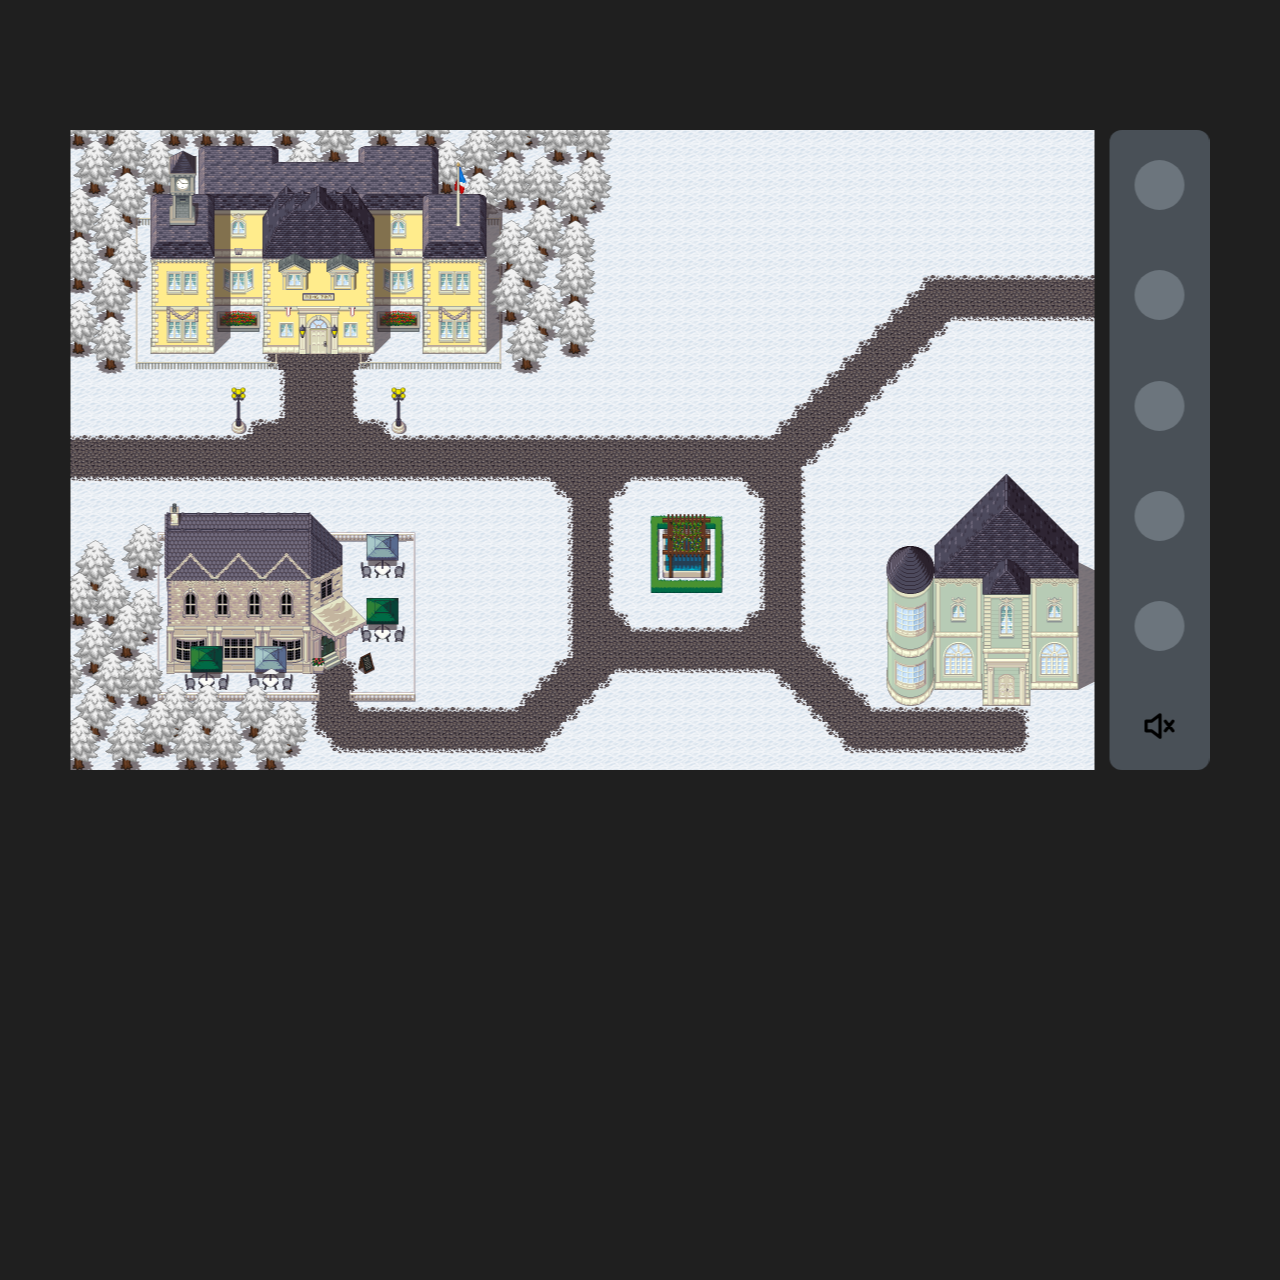
==== game.html @ e9f8766d "Merge branch 'main' of https://github.com/Doud75/rpg_front" ====
<!DOCTYPE html>
<html lang="en">
<head>
    <meta charset="UTF-8">
    <meta http-equiv="X-UA-Compatible" content="IE=edge">
    <meta name="viewport" content="width=device-width, initial-scale=1.0">
    <title>RPG</title>
    <style>

        * {
            margin: 0;
            padding: 0;
            box-sizing: border-box;
        }

        body {

            position: fixed;
            background-color: #1f1f1f;
            overflow: hidden;
            top: 50%;
            left: 50%;
            transform: translate(-50%, -50%);
        }

        #game-container {
            height: 640px;
            width: 1139px;
        }

        

        #inventory {
            position: absolute;
            left: 100%;
            height: 640px;
            transform: translate(-100px);
            width: 100px;
            background-color: #495057;
            border-radius: 12px;
            
            display: flex;
            flex-direction: column;
            align-items: center;
            justify-content: space-around;
        }

        .object {
            height: 50px;
            width: 50px;
            border-radius: 50%;
            background: #6c757d;
            display: flex;
            justify-content: center;
            align-items: center;
        }

        #music-btn {
            width: 30px;
            height: 28px;
            background: url("images/sounds-icon/sound-off.svg");
        }

        #object1, #object2, #object3, #object4, #object5{
            visibility: hidden;
            width: 30px;
            height: 30px;
            border-radius: 50%;
            background-color: aqua;
        }
        
            
        
    </style>
</head>
<body>
    <!-- test -->
    <section id="dialogue"></section>
    <!-- fin du test -->

    <div id="game-container">
        <div id="canva-div">
            <img id="city-map-img" src="/maps/map_principale.png" alt="" style="visibility:hidden; position:absolute;">
            <img id="city-map-right-img" src="/maps/city-parc-right.png" alt="" style="visibility:hidden; position:absolute;">
            <img id="coffee-shop-img" src="/maps/cafe_interieur.png" alt="" style="visibility:hidden; position:absolute;">
            <img id="city-map-left-img" src="/maps/city-parc-left.png" alt="" style="visibility:hidden; position:absolute;">
            <img id="parc-img" src="/maps/parc.png" alt="" style="visibility:hidden; position:absolute;">
            <img id="indoor-library-first-map" src="/maps/indoorlibrary-first-map.png" alt="" style="visibility:hidden; position:absolute;">
            <img id="indoor-library-second-map" src="/maps/indoorlibrary-second-map.png" alt="" style="visibility:hidden; position:absolute;">
            <canvas id="canvas-background" width="1024" height="640" style="position:absolute; background-color: aliceblue;"></canvas>
    
            <canvas id="canvas" width="1024" height="640" style="position:absolute;"></canvas>
            <canvas id="OfficerCanvas" width="1024" height="640" style="position:absolute;"></canvas>

        </div>
    
        <div id="inventory">
            <div class="object" >
                <div id="object1"></div>
            </div>

            <div class="object">
                <div id="object2"></div>
            </div>

            <div class="object">
                <div id="object3"></div>
            </div>

            <div class="object">
                <div id="object4"></div>
            </div>

            <div class="object">
                <div id="object5"></div>
            </div>


            
            <div id="music-btn"></div>
        </div>
    </div>
    
</body>
<script src="/script/function_sound.js"></script>
<script src="class/player_class.js"></script>
<script src="class/pnj_class.js"></script>
<script src="class/police_class.js"></script>
<script src="script/initialize_class.js"></script>
<!-- <script src="script/script.js"></script> -->
<script src="script/MovingOfficer.js"></script>
<script src="script/initZoneCollisions.js"></script>
<script src="script/initSolidCollisions.js"></script>
<script src="script/initDialogueCollisions.js"></script>
<script src="script/initItemCollisions.js"></script>
<script src="script/playerMove.js"></script>
<script src="script/playerCollisions.js"></script>

<script src="script/maps.js"></script>
</html>
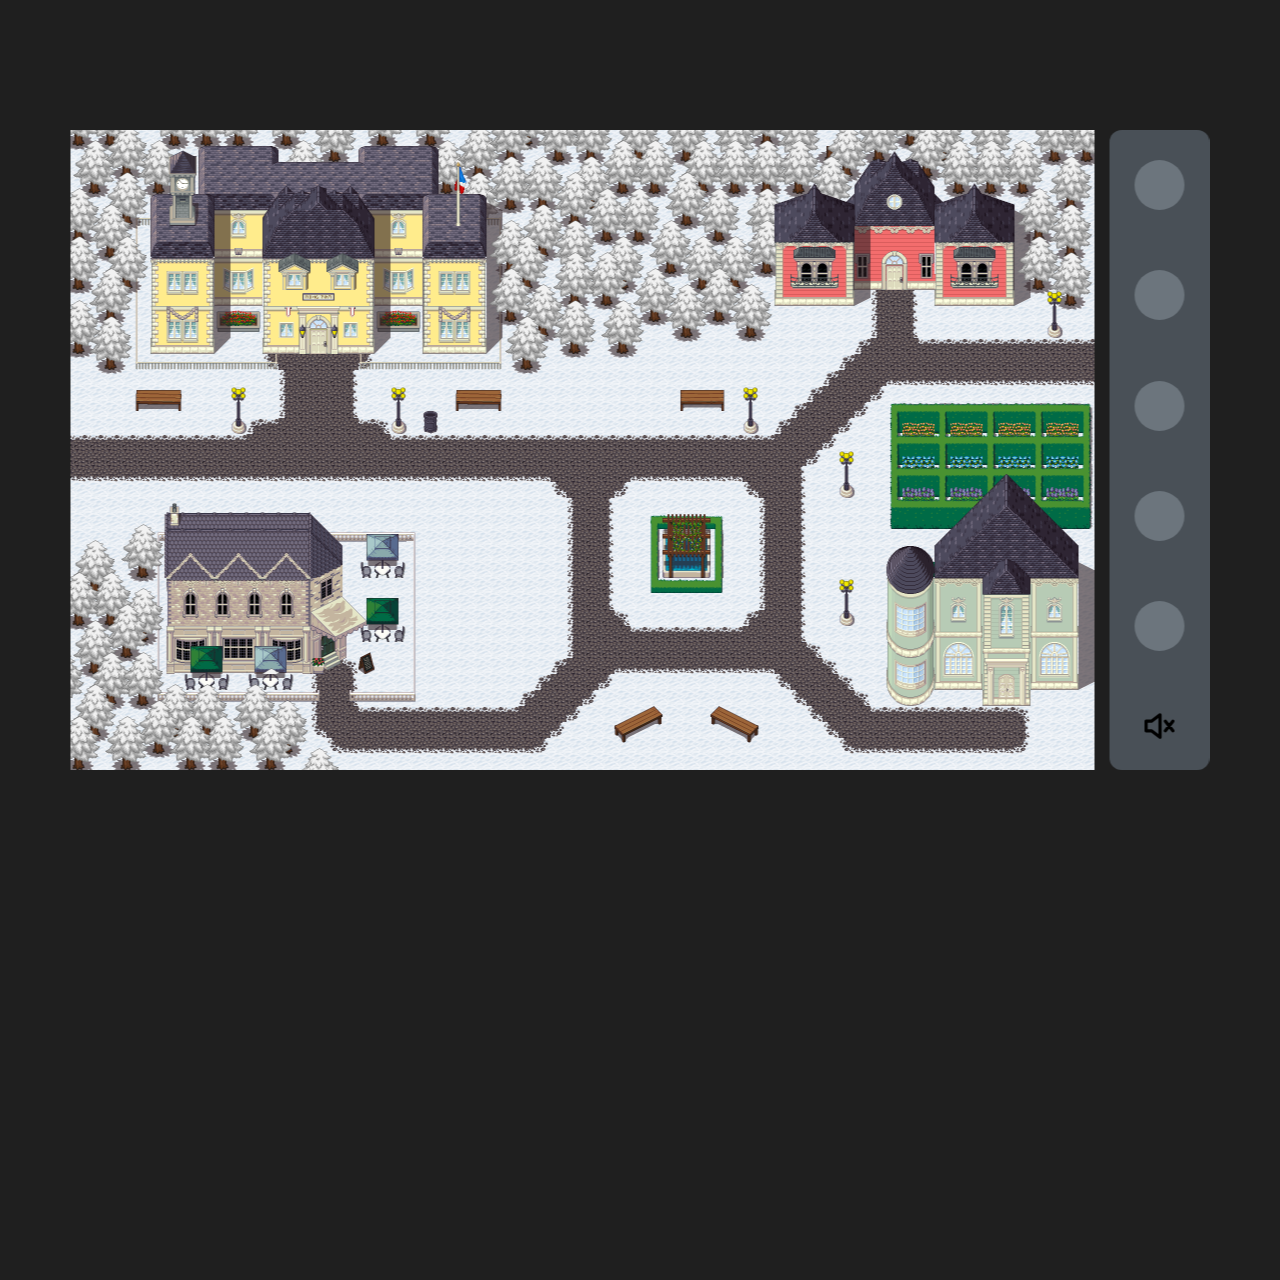
==== commit 7729542c: "merge main policier" ====
--- a/game.html
+++ b/game.html
@@ -61,12 +61,12 @@
             background: url("images/sounds-icon/sound-off.svg");
         }
 
-        #object1, #object2, #object3, #object4, #object5{
+        #map, #key, #list, #pass, #bag{
             visibility: hidden;
             width: 30px;
             height: 30px;
             border-radius: 50%;
-            background-color: aqua;
+   
         }
         
             
@@ -87,32 +87,39 @@
             <img id="parc-img" src="/maps/parc.png" alt="" style="visibility:hidden; position:absolute;">
             <img id="indoor-library-first-map" src="/maps/indoorlibrary-first-map.png" alt="" style="visibility:hidden; position:absolute;">
             <img id="indoor-library-second-map" src="/maps/indoorlibrary-second-map.png" alt="" style="visibility:hidden; position:absolute;">
+
+
             <canvas id="canvas-background" width="1024" height="640" style="position:absolute; background-color: aliceblue;"></canvas>
     
             <canvas id="canvas" width="1024" height="640" style="position:absolute;"></canvas>
-            <canvas id="OfficerCanvas" width="1024" height="640" style="position:absolute;"></canvas>
+            <canvas id="canvas-over" width="1024" height="640" style="position:absolute;"></canvas>
 
         </div>
     
         <div id="inventory">
             <div class="object" >
-                <div id="object1"></div>
+
+                <img src="/images/items/map.svg" id="map"></img>
             </div>
 
             <div class="object">
-                <div id="object2"></div>
+
+                <img src="/images/items/list.svg" id="list"></img>
             </div>
 
             <div class="object">
-                <div id="object3"></div>
+
+                <img src="/images/items/key.svg" id="key"></img>
             </div>
 
             <div class="object">
-                <div id="object4"></div>
+
+                <img src="/images/items/pass.svg" id="pass"></img>
             </div>
 
             <div class="object">
-                <div id="object5"></div>
+
+                <img src="/images/items/bag.svg" id="bag"></img>
             </div>
 
 
@@ -128,13 +135,13 @@
 <script src="class/police_class.js"></script>
 <script src="script/initialize_class.js"></script>
 <!-- <script src="script/script.js"></script> -->
-<script src="script/MovingOfficer.js"></script>
 <script src="script/initZoneCollisions.js"></script>
 <script src="script/initSolidCollisions.js"></script>
 <script src="script/initDialogueCollisions.js"></script>
 <script src="script/initItemCollisions.js"></script>
 <script src="script/playerMove.js"></script>
 <script src="script/playerCollisions.js"></script>
+<script src="script/MovingOfficer.js"></script>
 
 <script src="script/maps.js"></script>
 </html>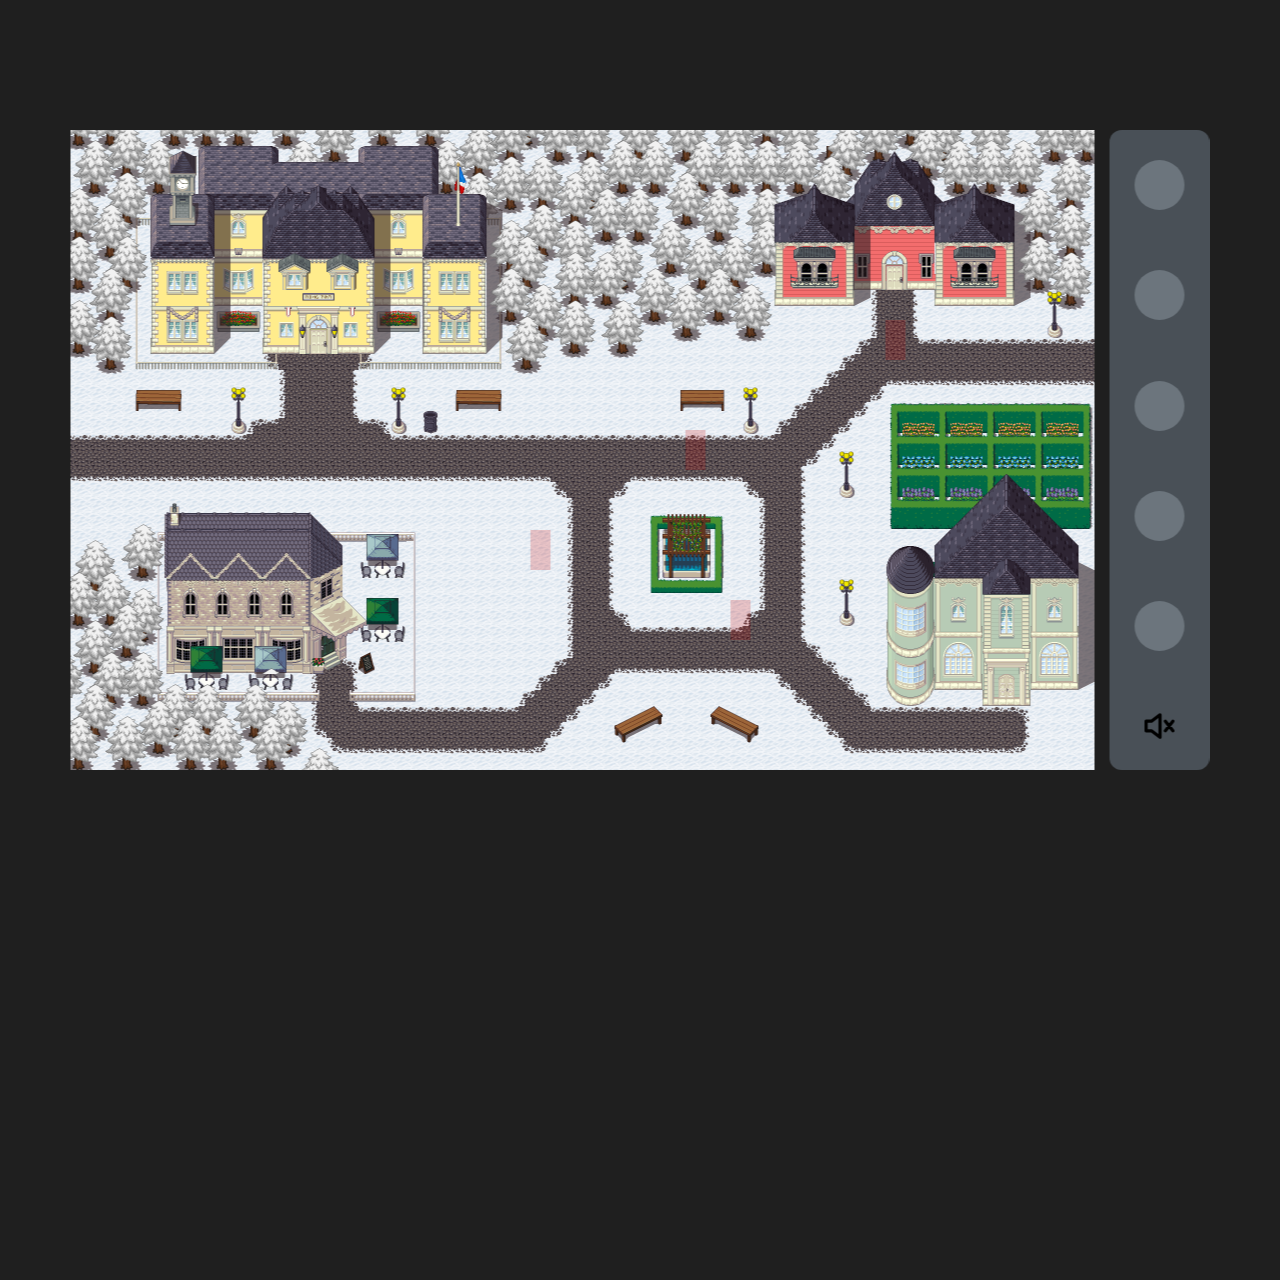
==== commit bafb3144: "merge branch louis policier" ====
--- a/game.html
+++ b/game.html
@@ -133,15 +133,21 @@
 <script src="class/player_class.js"></script>
 <script src="class/pnj_class.js"></script>
 <script src="class/police_class.js"></script>
+
 <script src="script/initialize_class.js"></script>
+
 <!-- <script src="script/script.js"></script> -->
+
 <script src="script/initZoneCollisions.js"></script>
+
 <script src="script/initSolidCollisions.js"></script>
+
 <script src="script/initDialogueCollisions.js"></script>
 <script src="script/initItemCollisions.js"></script>
 <script src="script/playerMove.js"></script>
 <script src="script/playerCollisions.js"></script>
 <script src="script/MovingOfficer.js"></script>
 
+
 <script src="script/maps.js"></script>
 </html>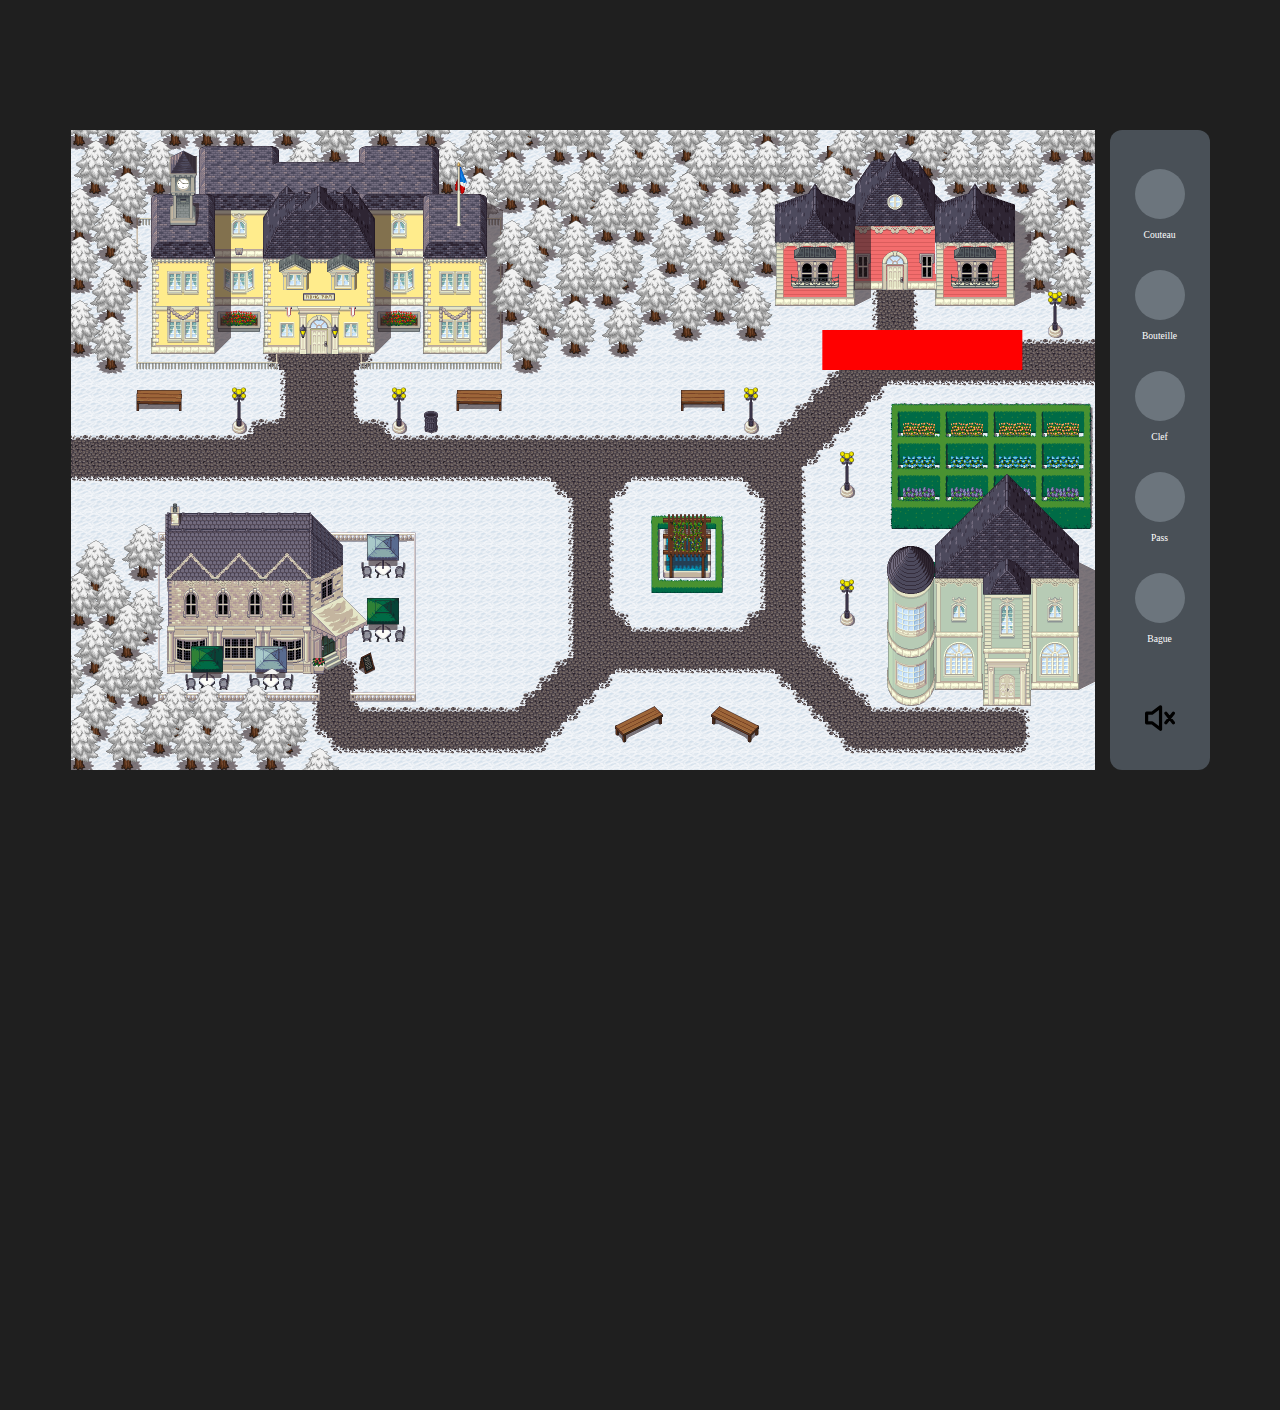
==== commit 8180b477: "Merge branch 'main' into theo" ====
--- a/game.html
+++ b/game.html
@@ -14,13 +14,12 @@
         }
 
         body {
-
-            position: fixed;
+            height: 100vh;
             background-color: #1f1f1f;
             overflow: hidden;
-            top: 50%;
-            left: 50%;
-            transform: translate(-50%, -50%);
+            display: flex;
+            align-items: center;
+            justify-content: center;
         }
 
         #game-container {
@@ -28,13 +27,10 @@
             width: 1139px;
         }
 
-        
-
         #inventory {
-            position: absolute;
-            left: 100%;
-            height: 640px;
-            transform: translate(-100px);
+            margin-left: 1039px;
+            height: 640px;
+            /* transform: translate(-5%); */
             width: 100px;
             background-color: #495057;
             border-radius: 12px;
@@ -42,32 +38,106 @@
             display: flex;
             flex-direction: column;
             align-items: center;
-            justify-content: space-around;
+            justify-content: center;
+        }
+
+        #inventory p {
+            margin-bottom: 30px;
+            color: white;
+            font-family: "Public Pixel";
+            font-size: 0.6em;
         }
 
         .object {
+            margin-bottom: 10px;
             height: 50px;
             width: 50px;
             border-radius: 50%;
             background: #6c757d;
             display: flex;
+            flex-direction: column;
             justify-content: center;
             align-items: center;
         }
 
         #music-btn {
+            margin-top: 30px;
             width: 30px;
             height: 28px;
             background: url("images/sounds-icon/sound-off.svg");
         }
 
-        #map, #key, #list, #pass, #bag{
+        #bottle, #key, #knife, #pass, #ring{
             visibility: hidden;
             width: 30px;
             height: 30px;
-            border-radius: 50%;
    
         }
+
+        .loading-contain {
+            position: absolute;
+            top: 50%;
+            left: 50%;
+            transform: translate(-50%, -50%);
+            width: 1024px;
+            height: 640px;
+            background: #495057;
+
+            display: none;
+            justify-content: center;
+            align-items: center;
+        }
+
+        .loading-box {
+            position: absolute;
+            top: 50%;
+            left: 50%;
+            transform: translate(-50%, -50%);
+            width: 200px;
+            height: 10px;
+        }
+        .loading-bar {
+            width: 0;
+            height: 10px;
+            background: #e9ecef;
+            transition: 0.9s;
+        }
+
+        .win {
+            position: absolute;
+            top: 50%;
+            left: 50%;
+            transform: translate(-50%, -50%);
+            width: 1024px;
+            height: 640px;
+            background: black;
+            color: white;
+            font-family: "Public Pixel";
+            text-align: center;
+            display: none;
+            flex-direction: column;
+            justify-content: center;
+            align-items: center;
+            gap: 50px;
+        }
+
+        .win h3 {
+            text-align: left;
+        }
+
+        #restart {
+            width: 200px;
+            height: 50px;
+            border: none;
+            border-radius: 50px;
+
+            font-family: "Public Pixel";
+        }
+
+        #restart:hover {
+            background: #adb5bd;
+        }
+
         
             
         
@@ -98,56 +168,73 @@
     
         <div id="inventory">
             <div class="object" >
-
-                <img src="/images/items/map.svg" id="map"></img>
-            </div>
-
-            <div class="object">
-
-                <img src="/images/items/list.svg" id="list"></img>
-            </div>
-
-            <div class="object">
-
-                <img src="/images/items/key.svg" id="key"></img>
-            </div>
-
-            <div class="object">
-
+                <img src="/images/items/knife.svg" id="knife"></img>
+            </div>
+            <p>Couteau</p>
+            
+            <div class="object">
+                <img src="/images/items/bottle.svg" id="bottle"></img>              
+            </div>
+            <p>Bouteille</p>
+
+            <div class="object">
+                <img src="/images/items/key.svg" id="key"></img>       
+            </div>
+            <p>Clef</p>
+
+            <div class="object">
                 <img src="/images/items/pass.svg" id="pass"></img>
             </div>
-
-            <div class="object">
-
-                <img src="/images/items/bag.svg" id="bag"></img>
-            </div>
-
-
-            
+            <p>Pass</p>
+
+            <div class="object">
+                <img src="/images/items/ring.svg" id="ring"></img>
+            </div>
+            <p>Bague</p>
+
             <div id="music-btn"></div>
         </div>
     </div>
+
+    <div class="loading-contain" >
+        <div class="loading-box">
+            <div class="loading-bar"></div>
+        </div>
+    </div>
+
+    <div class="win" >
+        <h1>GG bien ouej !</h1>
+        <h2>Crédits :</h2>
+        <h3>
+            - Adrien Quimbre<br>
+                - Billy Iea<br>
+                - Dylan Langevin<br>
+                - Lancelot Boyer<br>
+                - Léa Mhoumadi<br>
+                - Louis Rocca<br>
+                - Théo Duval 
+        </h3>
+
+        <button id="restart">rejouer</button>
+    </div>
+
+    
     
 </body>
 <script src="/script/function_sound.js"></script>
 <script src="class/player_class.js"></script>
 <script src="class/pnj_class.js"></script>
 <script src="class/police_class.js"></script>
-
 <script src="script/initialize_class.js"></script>
-
 <!-- <script src="script/script.js"></script> -->
-
 <script src="script/initZoneCollisions.js"></script>
-
 <script src="script/initSolidCollisions.js"></script>
-
 <script src="script/initDialogueCollisions.js"></script>
 <script src="script/initItemCollisions.js"></script>
 <script src="script/playerMove.js"></script>
 <script src="script/playerCollisions.js"></script>
 <script src="script/MovingOfficer.js"></script>
 
-
 <script src="script/maps.js"></script>
+
 </html>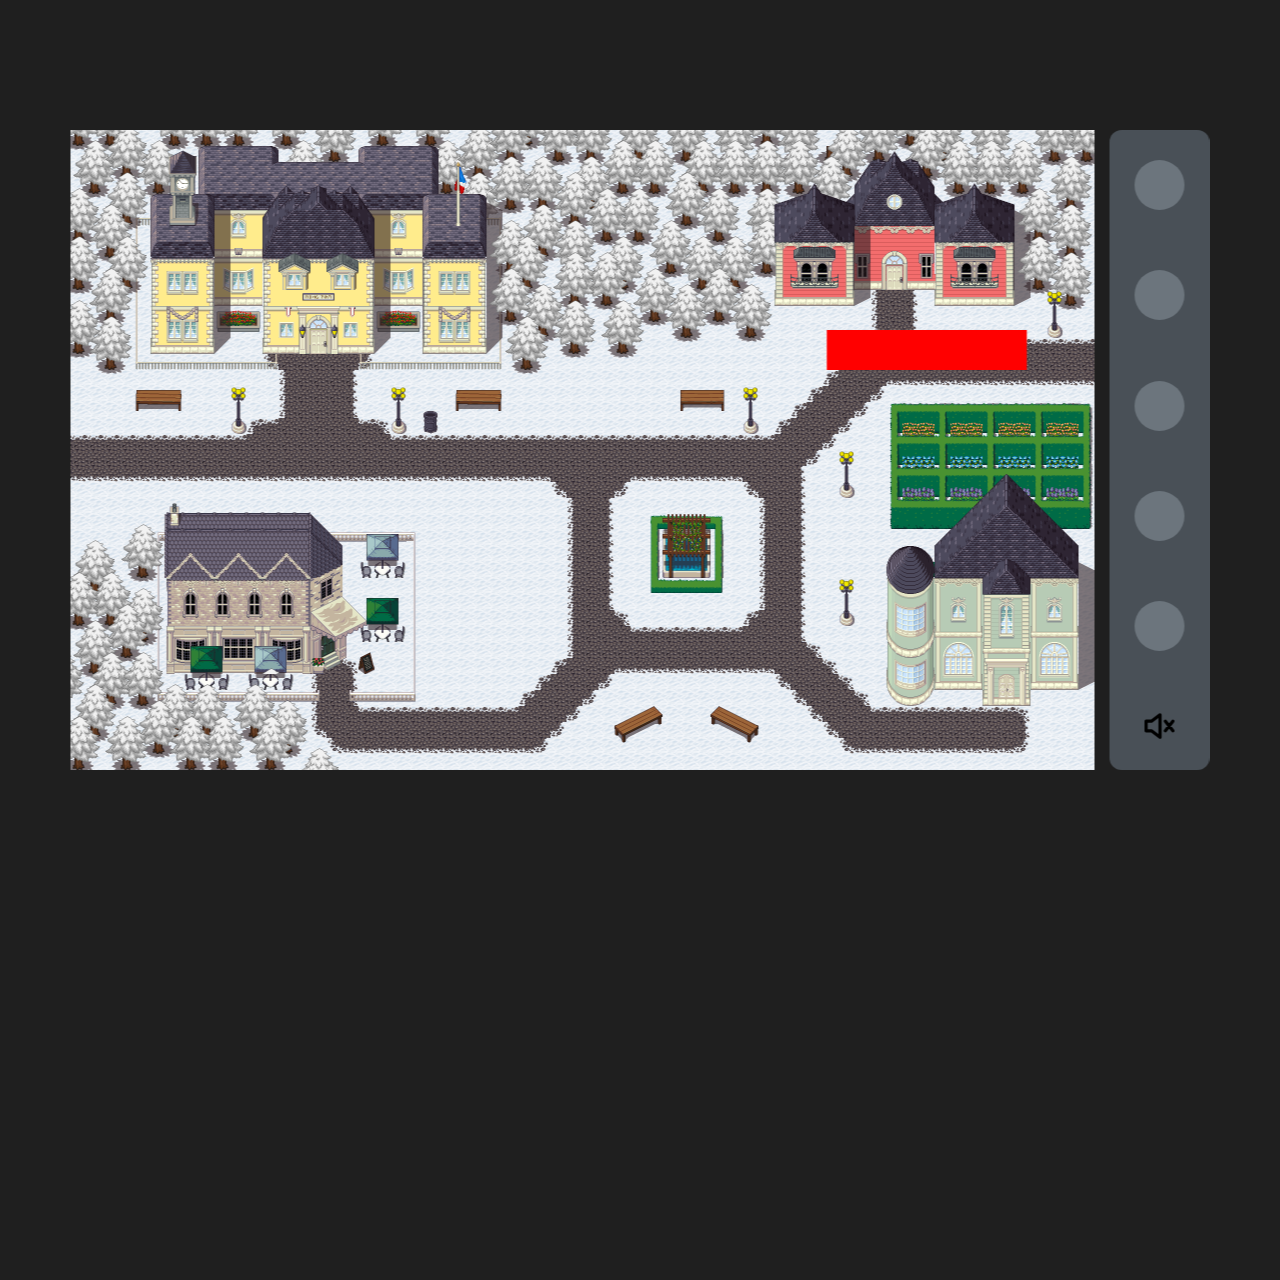
==== commit e2b9daed: "Dialogue des Pnj principaux" ====
--- a/game.html
+++ b/game.html
@@ -14,12 +14,13 @@
         }
 
         body {
-            height: 100vh;
+
+            position: fixed;
             background-color: #1f1f1f;
             overflow: hidden;
-            display: flex;
-            align-items: center;
-            justify-content: center;
+            top: 50%;
+            left: 50%;
+            transform: translate(-50%, -50%);
         }
 
         #game-container {
@@ -27,10 +28,13 @@
             width: 1139px;
         }
 
+        
+
         #inventory {
-            margin-left: 1039px;
+            position: absolute;
+            left: 100%;
             height: 640px;
-            /* transform: translate(-5%); */
+            transform: translate(-100px);
             width: 100px;
             background-color: #495057;
             border-radius: 12px;
@@ -38,106 +42,32 @@
             display: flex;
             flex-direction: column;
             align-items: center;
-            justify-content: center;
-        }
-
-        #inventory p {
-            margin-bottom: 30px;
-            color: white;
-            font-family: "Public Pixel";
-            font-size: 0.6em;
+            justify-content: space-around;
         }
 
         .object {
-            margin-bottom: 10px;
             height: 50px;
             width: 50px;
             border-radius: 50%;
             background: #6c757d;
             display: flex;
-            flex-direction: column;
             justify-content: center;
             align-items: center;
         }
 
         #music-btn {
-            margin-top: 30px;
             width: 30px;
             height: 28px;
             background: url("images/sounds-icon/sound-off.svg");
         }
 
-        #bottle, #key, #knife, #pass, #ring{
+        #map, #key, #list, #pass, #bag{
             visibility: hidden;
             width: 30px;
             height: 30px;
+            border-radius: 50%;
    
         }
-
-        .loading-contain {
-            position: absolute;
-            top: 50%;
-            left: 50%;
-            transform: translate(-50%, -50%);
-            width: 1024px;
-            height: 640px;
-            background: #495057;
-
-            display: none;
-            justify-content: center;
-            align-items: center;
-        }
-
-        .loading-box {
-            position: absolute;
-            top: 50%;
-            left: 50%;
-            transform: translate(-50%, -50%);
-            width: 200px;
-            height: 10px;
-        }
-        .loading-bar {
-            width: 0;
-            height: 10px;
-            background: #e9ecef;
-            transition: 0.9s;
-        }
-
-        .win {
-            position: absolute;
-            top: 50%;
-            left: 50%;
-            transform: translate(-50%, -50%);
-            width: 1024px;
-            height: 640px;
-            background: black;
-            color: white;
-            font-family: "Public Pixel";
-            text-align: center;
-            display: none;
-            flex-direction: column;
-            justify-content: center;
-            align-items: center;
-            gap: 50px;
-        }
-
-        .win h3 {
-            text-align: left;
-        }
-
-        #restart {
-            width: 200px;
-            height: 50px;
-            border: none;
-            border-radius: 50px;
-
-            font-family: "Public Pixel";
-        }
-
-        #restart:hover {
-            background: #adb5bd;
-        }
-
         
             
         
@@ -168,65 +98,45 @@
     
         <div id="inventory">
             <div class="object" >
-                <img src="/images/items/knife.svg" id="knife"></img>
+
+                <img src="/images/items/map.svg" id="map"></img>
             </div>
-            <p>Couteau</p>
-            
-            <div class="object">
-                <img src="/images/items/bottle.svg" id="bottle"></img>              
-            </div>
-            <p>Bouteille</p>
 
             <div class="object">
-                <img src="/images/items/key.svg" id="key"></img>       
+
+                <img src="/images/items/list.svg" id="list"></img>
             </div>
-            <p>Clef</p>
 
             <div class="object">
+
+                <img src="/images/items/key.svg" id="key"></img>
+            </div>
+
+            <div class="object">
+
                 <img src="/images/items/pass.svg" id="pass"></img>
             </div>
-            <p>Pass</p>
 
             <div class="object">
-                <img src="/images/items/ring.svg" id="ring"></img>
+
+                <img src="/images/items/bag.svg" id="bag"></img>
             </div>
-            <p>Bague</p>
 
+
+            
             <div id="music-btn"></div>
         </div>
     </div>
-
-    <div class="loading-contain" >
-        <div class="loading-box">
-            <div class="loading-bar"></div>
-        </div>
-    </div>
-
-    <div class="win" >
-        <h1>GG bien ouej !</h1>
-        <h2>Crédits :</h2>
-        <h3>
-            - Adrien Quimbre<br>
-                - Billy Iea<br>
-                - Dylan Langevin<br>
-                - Lancelot Boyer<br>
-                - Léa Mhoumadi<br>
-                - Louis Rocca<br>
-                - Théo Duval 
-        </h3>
-
-        <button id="restart">rejouer</button>
-    </div>
-
-    
     
 </body>
+
 <script src="/script/function_sound.js"></script>
 <script src="class/player_class.js"></script>
 <script src="class/pnj_class.js"></script>
 <script src="class/police_class.js"></script>
 <script src="script/initialize_class.js"></script>
 <!-- <script src="script/script.js"></script> -->
+
 <script src="script/initZoneCollisions.js"></script>
 <script src="script/initSolidCollisions.js"></script>
 <script src="script/initDialogueCollisions.js"></script>
@@ -234,7 +144,5 @@
 <script src="script/playerMove.js"></script>
 <script src="script/playerCollisions.js"></script>
 <script src="script/MovingOfficer.js"></script>
-
 <script src="script/maps.js"></script>
-
 </html>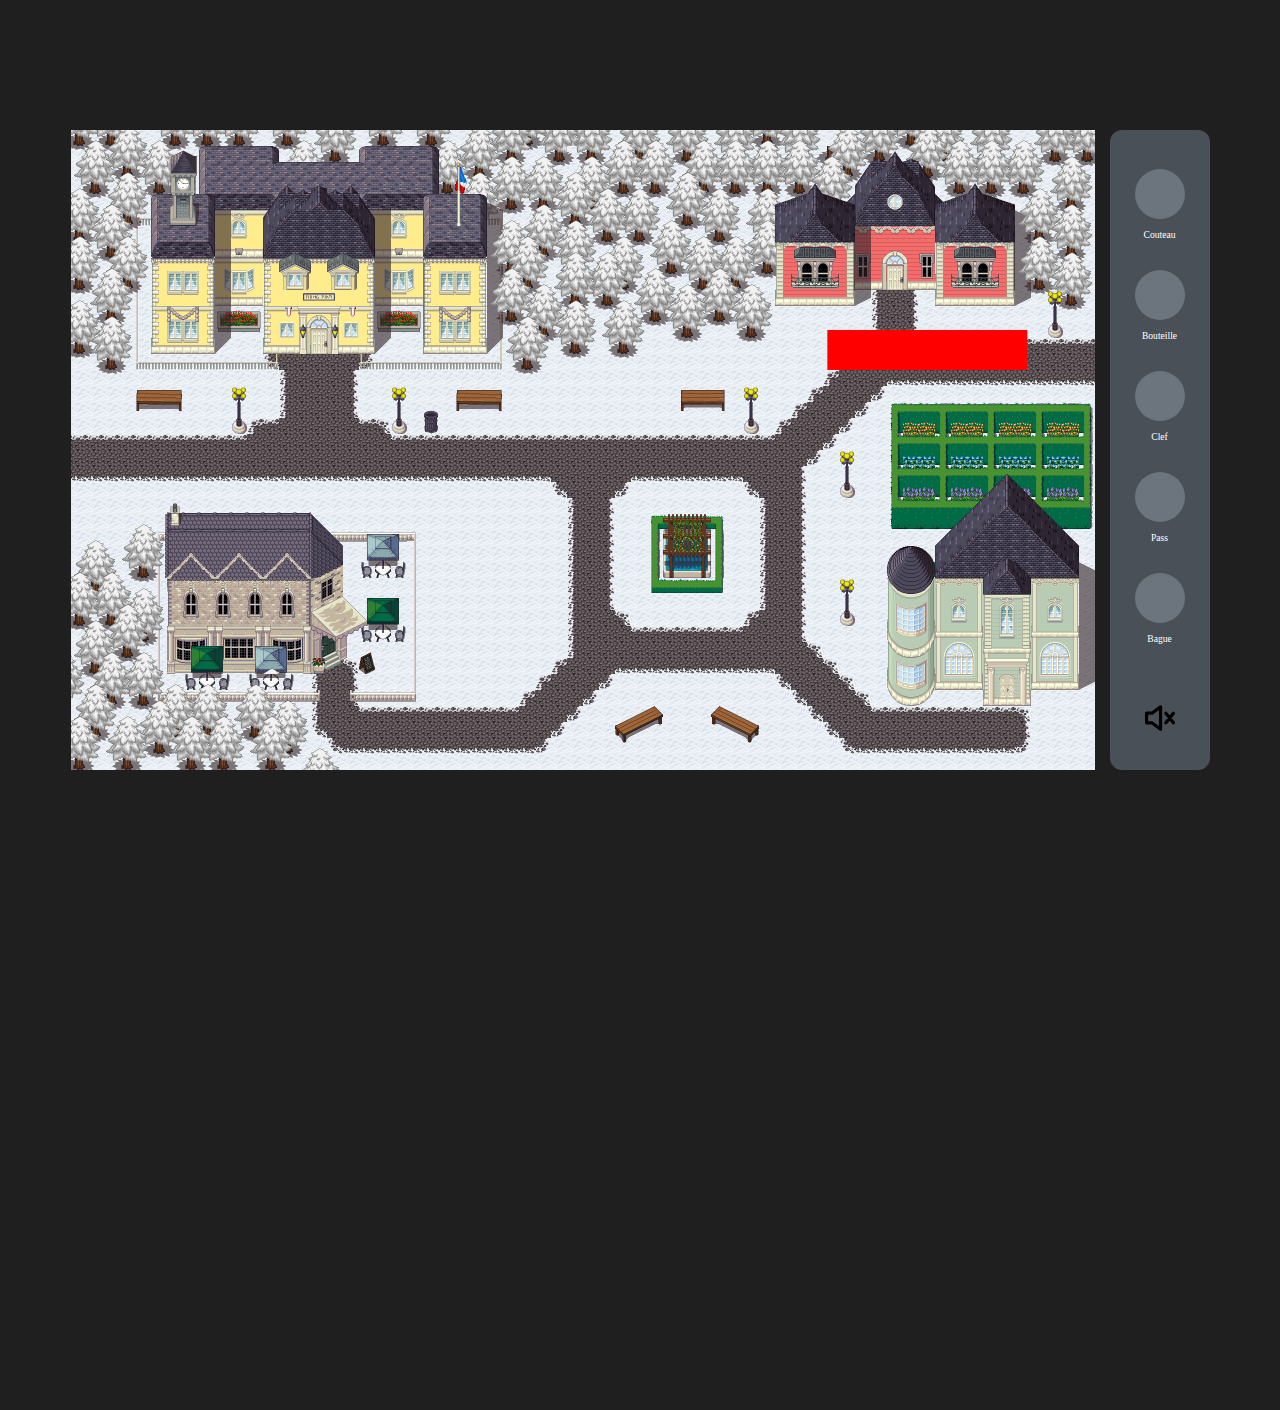
==== commit c3f85d27: "Dialogue Pnj et WinScreen" ====
--- a/game.html
+++ b/game.html
@@ -14,13 +14,12 @@
         }
 
         body {
-
-            position: fixed;
+            height: 100vh;
             background-color: #1f1f1f;
             overflow: hidden;
-            top: 50%;
-            left: 50%;
-            transform: translate(-50%, -50%);
+            display: flex;
+            align-items: center;
+            justify-content: center;
         }
 
         #game-container {
@@ -28,13 +27,10 @@
             width: 1139px;
         }
 
-        
-
         #inventory {
-            position: absolute;
-            left: 100%;
-            height: 640px;
-            transform: translate(-100px);
+            margin-left: 1039px;
+            height: 640px;
+            /* transform: translate(-5%); */
             width: 100px;
             background-color: #495057;
             border-radius: 12px;
@@ -42,32 +38,106 @@
             display: flex;
             flex-direction: column;
             align-items: center;
-            justify-content: space-around;
+            justify-content: center;
+        }
+
+        #inventory p {
+            margin-bottom: 30px;
+            color: white;
+            font-family: "Public Pixel";
+            font-size: 0.6em;
         }
 
         .object {
+            margin-bottom: 10px;
             height: 50px;
             width: 50px;
             border-radius: 50%;
             background: #6c757d;
             display: flex;
+            flex-direction: column;
             justify-content: center;
             align-items: center;
         }
 
         #music-btn {
+            margin-top: 30px;
             width: 30px;
             height: 28px;
             background: url("images/sounds-icon/sound-off.svg");
         }
 
-        #map, #key, #list, #pass, #bag{
+        #bottle, #key, #knife, #pass, #ring{
             visibility: hidden;
             width: 30px;
             height: 30px;
-            border-radius: 50%;
    
         }
+
+        .loading-contain {
+            position: absolute;
+            top: 50%;
+            left: 50%;
+            transform: translate(-50%, -50%);
+            width: 1024px;
+            height: 640px;
+            background: #495057;
+
+            display: none;
+            justify-content: center;
+            align-items: center;
+        }
+
+        .loading-box {
+            position: absolute;
+            top: 50%;
+            left: 50%;
+            transform: translate(-50%, -50%);
+            width: 200px;
+            height: 10px;
+        }
+        .loading-bar {
+            width: 0;
+            height: 10px;
+            background: #e9ecef;
+            transition: 0.9s;
+        }
+
+        .win {
+            position: absolute;
+            top: 50%;
+            left: 50%;
+            transform: translate(-50%, -50%);
+            width: 1024px;
+            height: 640px;
+            background: black;
+            color: white;
+            font-family: "Public Pixel";
+            text-align: center;
+            display: none;
+            flex-direction: column;
+            justify-content: center;
+            align-items: center;
+            gap: 50px;
+        }
+
+        .win h3 {
+            text-align: left;
+        }
+
+        #restart {
+            width: 200px;
+            height: 50px;
+            border: none;
+            border-radius: 50px;
+
+            font-family: "Public Pixel";
+        }
+
+        #restart:hover {
+            background: #adb5bd;
+        }
+
         
             
         
@@ -98,35 +168,57 @@
     
         <div id="inventory">
             <div class="object" >
-
-                <img src="/images/items/map.svg" id="map"></img>
-            </div>
-
-            <div class="object">
-
-                <img src="/images/items/list.svg" id="list"></img>
-            </div>
-
-            <div class="object">
-
-                <img src="/images/items/key.svg" id="key"></img>
-            </div>
-
-            <div class="object">
-
+                <img src="/images/items/knife.svg" id="knife"></img>
+            </div>
+            <p>Couteau</p>
+            
+            <div class="object">
+                <img src="/images/items/bottle.svg" id="bottle"></img>              
+            </div>
+            <p>Bouteille</p>
+
+            <div class="object">
+                <img src="/images/items/key.svg" id="key"></img>       
+            </div>
+            <p>Clef</p>
+
+            <div class="object">
                 <img src="/images/items/pass.svg" id="pass"></img>
             </div>
-
-            <div class="object">
-
-                <img src="/images/items/bag.svg" id="bag"></img>
-            </div>
-
-
-            
+            <p>Pass</p>
+
+            <div class="object">
+                <img src="/images/items/ring.svg" id="ring"></img>
+            </div>
+            <p>Bague</p>
+
             <div id="music-btn"></div>
         </div>
     </div>
+
+    <div class="loading-contain" >
+        <div class="loading-box">
+            <div class="loading-bar"></div>
+        </div>
+    </div>
+
+    <div class="win" >
+        <h1>GG bien ouej !</h1>
+        <h2>Crédits :</h2>
+        <h3>
+            - Adrien Quimbre<br>
+                - Billy Iea<br>
+                - Dylan Langevin<br>
+                - Lancelot Boyer<br>
+                - Léa Mhoumadi<br>
+                - Louis Rocca<br>
+                - Théo Duval 
+        </h3>
+
+        <button id="restart">rejouer</button>
+    </div>
+
+    
     
 </body>
 
@@ -145,4 +237,5 @@
 <script src="script/playerCollisions.js"></script>
 <script src="script/MovingOfficer.js"></script>
 <script src="script/maps.js"></script>
+
 </html>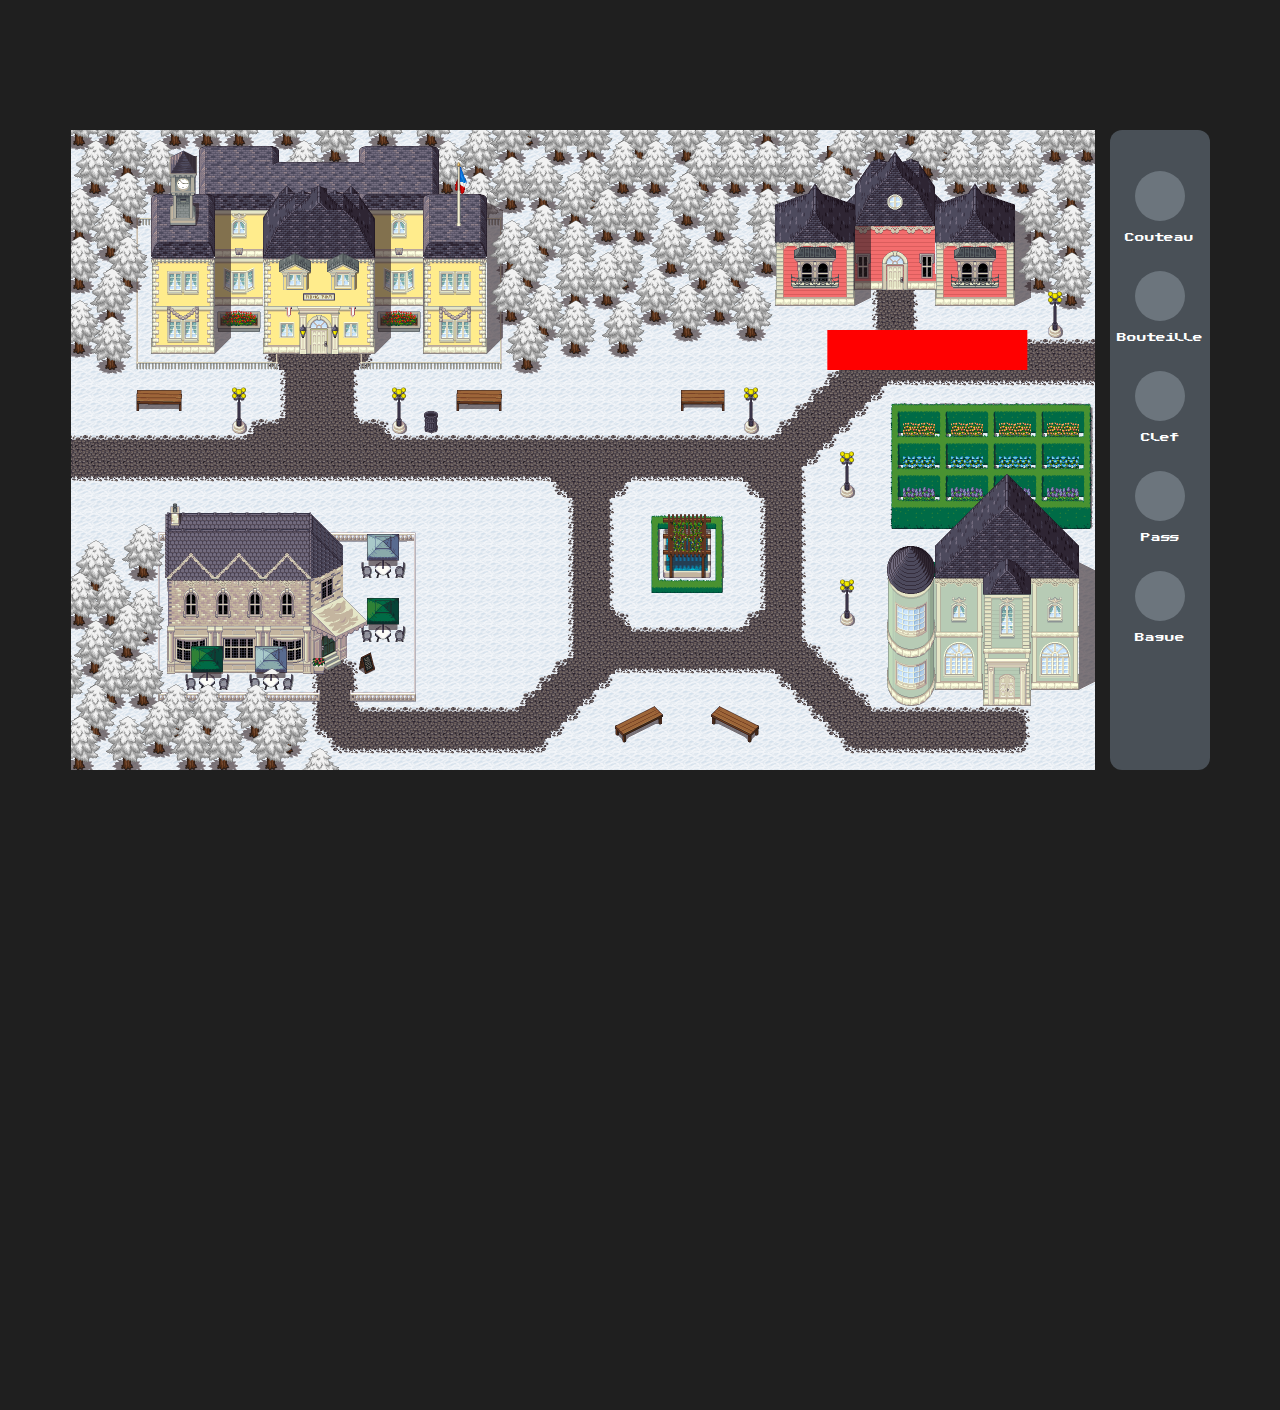
==== commit fb7f75a3: "font + new game.css file" ====
--- a/game.html
+++ b/game.html
@@ -5,143 +5,9 @@
     <meta http-equiv="X-UA-Compatible" content="IE=edge">
     <meta name="viewport" content="width=device-width, initial-scale=1.0">
     <title>RPG</title>
-    <style>
+    
+    <link rel="stylesheet" href="/css/game.css">
 
-        * {
-            margin: 0;
-            padding: 0;
-            box-sizing: border-box;
-        }
-
-        body {
-            height: 100vh;
-            background-color: #1f1f1f;
-            overflow: hidden;
-            display: flex;
-            align-items: center;
-            justify-content: center;
-        }
-
-        #game-container {
-            height: 640px;
-            width: 1139px;
-        }
-
-        #inventory {
-            margin-left: 1039px;
-            height: 640px;
-            /* transform: translate(-5%); */
-            width: 100px;
-            background-color: #495057;
-            border-radius: 12px;
-            
-            display: flex;
-            flex-direction: column;
-            align-items: center;
-            justify-content: center;
-        }
-
-        #inventory p {
-            margin-bottom: 30px;
-            color: white;
-            font-family: "Public Pixel";
-            font-size: 0.6em;
-        }
-
-        .object {
-            margin-bottom: 10px;
-            height: 50px;
-            width: 50px;
-            border-radius: 50%;
-            background: #6c757d;
-            display: flex;
-            flex-direction: column;
-            justify-content: center;
-            align-items: center;
-        }
-
-        #music-btn {
-            margin-top: 30px;
-            width: 30px;
-            height: 28px;
-            background: url("images/sounds-icon/sound-off.svg");
-        }
-
-        #bottle, #key, #knife, #pass, #ring{
-            visibility: hidden;
-            width: 30px;
-            height: 30px;
-   
-        }
-
-        .loading-contain {
-            position: absolute;
-            top: 50%;
-            left: 50%;
-            transform: translate(-50%, -50%);
-            width: 1024px;
-            height: 640px;
-            background: #495057;
-
-            display: none;
-            justify-content: center;
-            align-items: center;
-        }
-
-        .loading-box {
-            position: absolute;
-            top: 50%;
-            left: 50%;
-            transform: translate(-50%, -50%);
-            width: 200px;
-            height: 10px;
-        }
-        .loading-bar {
-            width: 0;
-            height: 10px;
-            background: #e9ecef;
-            transition: 0.9s;
-        }
-
-        .win {
-            position: absolute;
-            top: 50%;
-            left: 50%;
-            transform: translate(-50%, -50%);
-            width: 1024px;
-            height: 640px;
-            background: black;
-            color: white;
-            font-family: "Public Pixel";
-            text-align: center;
-            display: none;
-            flex-direction: column;
-            justify-content: center;
-            align-items: center;
-            gap: 50px;
-        }
-
-        .win h3 {
-            text-align: left;
-        }
-
-        #restart {
-            width: 200px;
-            height: 50px;
-            border: none;
-            border-radius: 50px;
-
-            font-family: "Public Pixel";
-        }
-
-        #restart:hover {
-            background: #adb5bd;
-        }
-
-        
-            
-        
-    </style>
 </head>
 <body>
     <!-- test -->
@@ -203,17 +69,17 @@
     </div>
 
     <div class="win" >
-        <h1>GG bien ouej !</h1>
+        <h1>Bien joué !</h1>
         <h2>Crédits :</h2>
-        <h3>
-            - Adrien Quimbre<br>
-                - Billy Iea<br>
-                - Dylan Langevin<br>
-                - Lancelot Boyer<br>
-                - Léa Mhoumadi<br>
-                - Louis Rocca<br>
-                - Théo Duval 
-        </h3>
+        <div class="name-container">
+            <a class="developer-name" href="https://github.com/Lance1ot0" target="_blank">- Lancelot Boyer</a>
+            <a class="developer-name" href="https://github.com/The0Duval" target="_blank">- Théo Duval</a>
+            <a class="developer-name" href="https://github.com/Numyu" target="_blank">- Billy Iea</a>
+            <a class="developer-name" href="https://github.com/DylanLangevin" target="_blank">- Dylan Langevin</a>
+            <a class="developer-name" href="https://github.com/Leambr" target="_blank">- Léa Mhoumadi</a>
+            <a class="developer-name" href="https://github.com/Doud75" target="_blank">- Adrien Quimbre</a>
+            <a class="developer-name" href="https://github.com/LouisSleep" target="_blank">- Louis Rocca</a>
+        </div>
 
         <button id="restart">rejouer</button>
     </div>
@@ -221,14 +87,12 @@
     
     
 </body>
-
 <script src="/script/function_sound.js"></script>
 <script src="class/player_class.js"></script>
 <script src="class/pnj_class.js"></script>
 <script src="class/police_class.js"></script>
 <script src="script/initialize_class.js"></script>
 <!-- <script src="script/script.js"></script> -->
-
 <script src="script/initZoneCollisions.js"></script>
 <script src="script/initSolidCollisions.js"></script>
 <script src="script/initDialogueCollisions.js"></script>
@@ -236,6 +100,7 @@
 <script src="script/playerMove.js"></script>
 <script src="script/playerCollisions.js"></script>
 <script src="script/MovingOfficer.js"></script>
+
 <script src="script/maps.js"></script>
 
 </html>--- a/css/game.css
+++ b/css/game.css
@@ -0,0 +1,150 @@
+@font-face {
+    font-family: "Public Pixel";
+    src: url("../font/PublicPixel.ttf");
+}
+
+* {
+    margin: 0;
+    padding: 0;
+    box-sizing: border-box;
+}
+
+body {
+    height: 100vh;
+    background-color: #1f1f1f;
+    overflow: hidden;
+    display: flex;
+    align-items: center;
+    justify-content: center;
+}
+
+#game-container {
+    height: 640px;
+    width: 1139px;
+}
+
+#inventory {
+    margin-left: 1039px;
+    height: 640px;
+    width: 100px;
+    background-color: #495057;
+    border-radius: 12px;
+    
+    display: flex;
+    flex-direction: column;
+    align-items: center;
+    justify-content: center;
+}
+
+#inventory p {
+    margin-bottom: 30px;
+    color: white;
+    font-family: "Public Pixel";
+    font-size: 0.6em;
+}
+
+.object {
+    margin-bottom: 10px;
+    height: 50px;
+    width: 50px;
+    border-radius: 50%;
+    background: #6c757d;
+    display: flex;
+    flex-direction: column;
+    justify-content: center;
+    align-items: center;
+}
+
+#music-btn {
+    margin-top: 30px;
+    width: 30px;
+    height: 28px;
+    background: url("images/sounds-icon/sound-off.svg");
+}
+
+#bottle, #key, #knife, #pass, #ring{
+    visibility: hidden;
+    width: 30px;
+    height: 30px;
+
+}
+
+.loading-contain {
+    position: absolute;
+    top: 50%;
+    left: 50%;
+    transform: translate(-50%, -50%);
+    width: 1024px;
+    height: 640px;
+    background: #495057;
+
+    display: none;
+    justify-content: center;
+    align-items: center;
+}
+
+.loading-box {
+    position: absolute;
+    top: 50%;
+    left: 50%;
+    transform: translate(-50%, -50%);
+    width: 200px;
+    height: 10px;
+}
+.loading-bar {
+    width: 0;
+    height: 10px;
+    background: #e9ecef;
+    transition: 0.9s;
+}
+
+.win {
+    position: absolute;
+    top: 50%;
+    left: 50%;
+    transform: translate(-50%, -50%);
+    width: 1024px;
+    height: 640px;
+    background: black;
+    color: white;
+    font-family: "Public Pixel";
+    text-align: center;
+    display: none;
+    flex-direction: column;
+    justify-content: center;
+    align-items: center;
+    gap: 50px;
+}
+
+.win a {
+    text-align: left;
+}
+
+.name-container {
+    display: flex;
+    flex-direction: column;
+    gap: 15px;
+}
+
+.developer-name {
+    color: white;
+    text-decoration: none;
+}
+
+.developer-name:hover {
+    color: yellow;
+    
+}
+
+#restart {
+    width: 200px;
+    height: 50px;
+    border: none;
+    border-radius: 50px;
+
+    font-family: "Public Pixel";
+}
+
+#restart:hover {
+    background: #adb5bd;
+}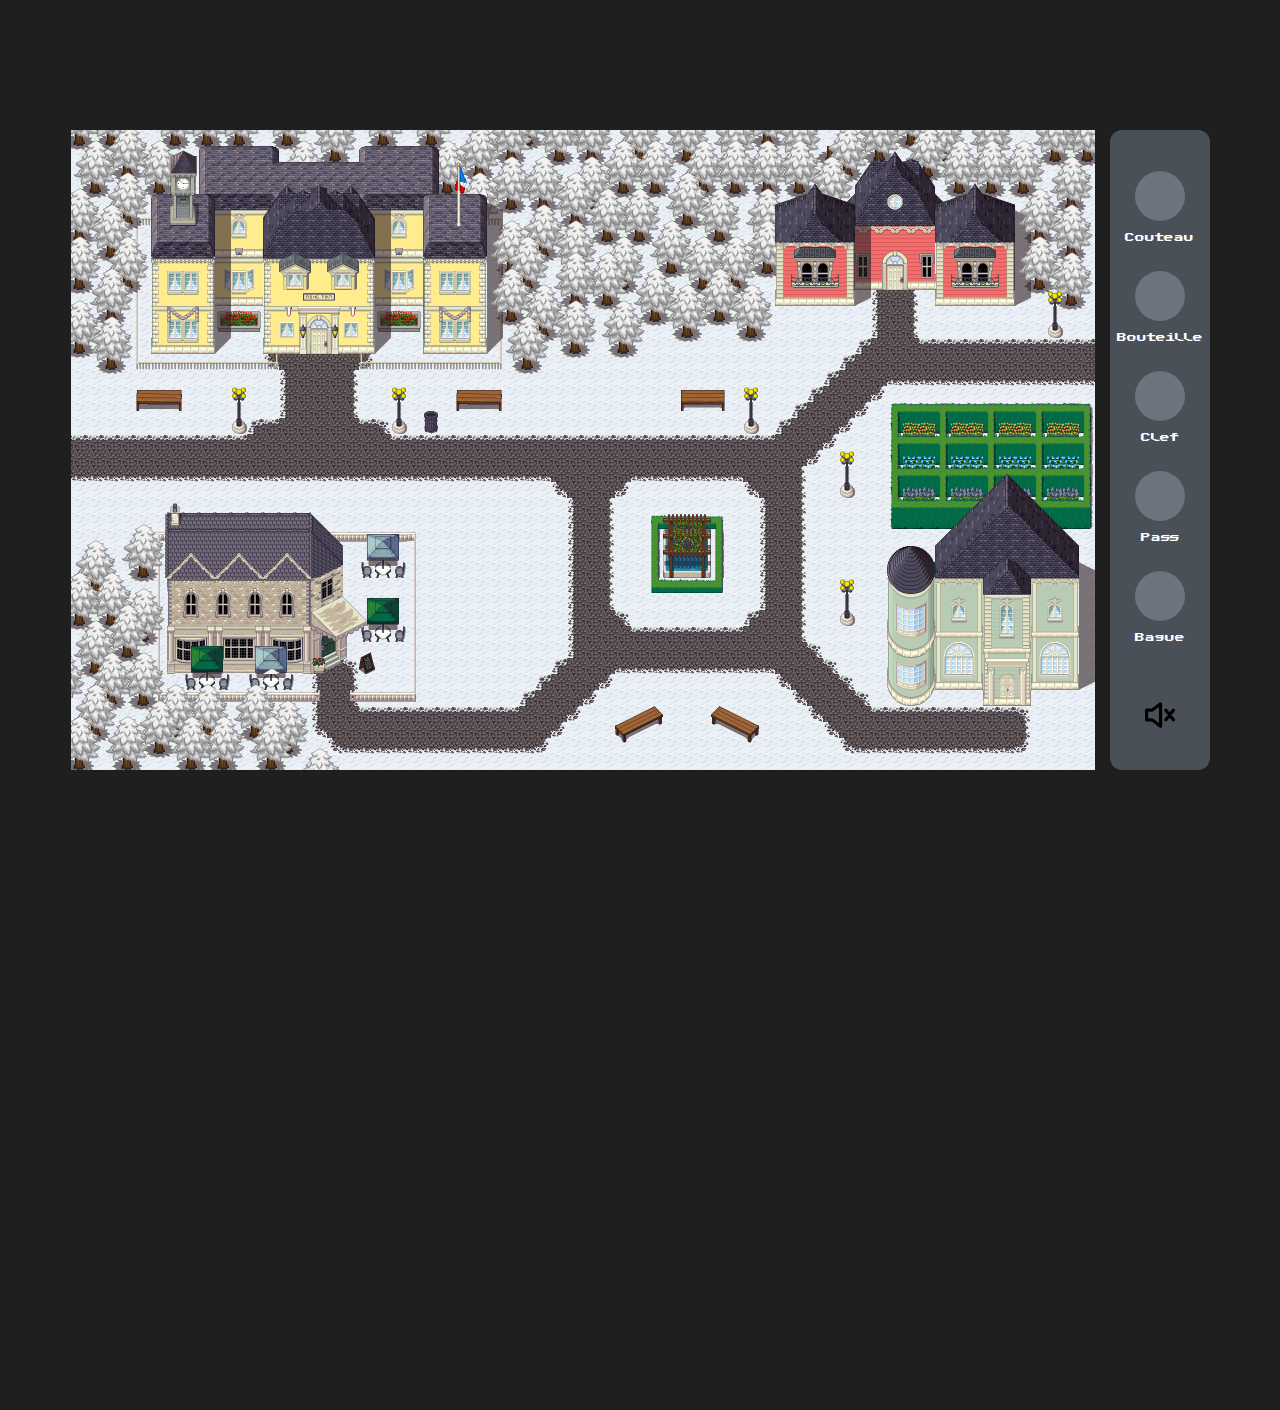
==== commit 117677b7: "merge main" ====
--- a/game.html
+++ b/game.html
@@ -87,20 +87,27 @@
     
     
 </body>
+
 <script src="/script/function_sound.js"></script>
 <script src="class/player_class.js"></script>
 <script src="class/pnj_class.js"></script>
 <script src="class/police_class.js"></script>
+
 <script src="script/initialize_class.js"></script>
+
 <!-- <script src="script/script.js"></script> -->
+
 <script src="script/initZoneCollisions.js"></script>
+
 <script src="script/initSolidCollisions.js"></script>
+
 <script src="script/initDialogueCollisions.js"></script>
 <script src="script/initItemCollisions.js"></script>
 <script src="script/playerMove.js"></script>
 <script src="script/playerCollisions.js"></script>
 <script src="script/MovingOfficer.js"></script>
 
+
 <script src="script/maps.js"></script>
 
 </html>--- a/css/game.css
+++ b/css/game.css
@@ -59,7 +59,7 @@
     margin-top: 30px;
     width: 30px;
     height: 28px;
-    background: url("images/sounds-icon/sound-off.svg");
+    background: url("/images/sounds-icon/sound-off.svg");
 }
 
 #bottle, #key, #knife, #pass, #ring{
